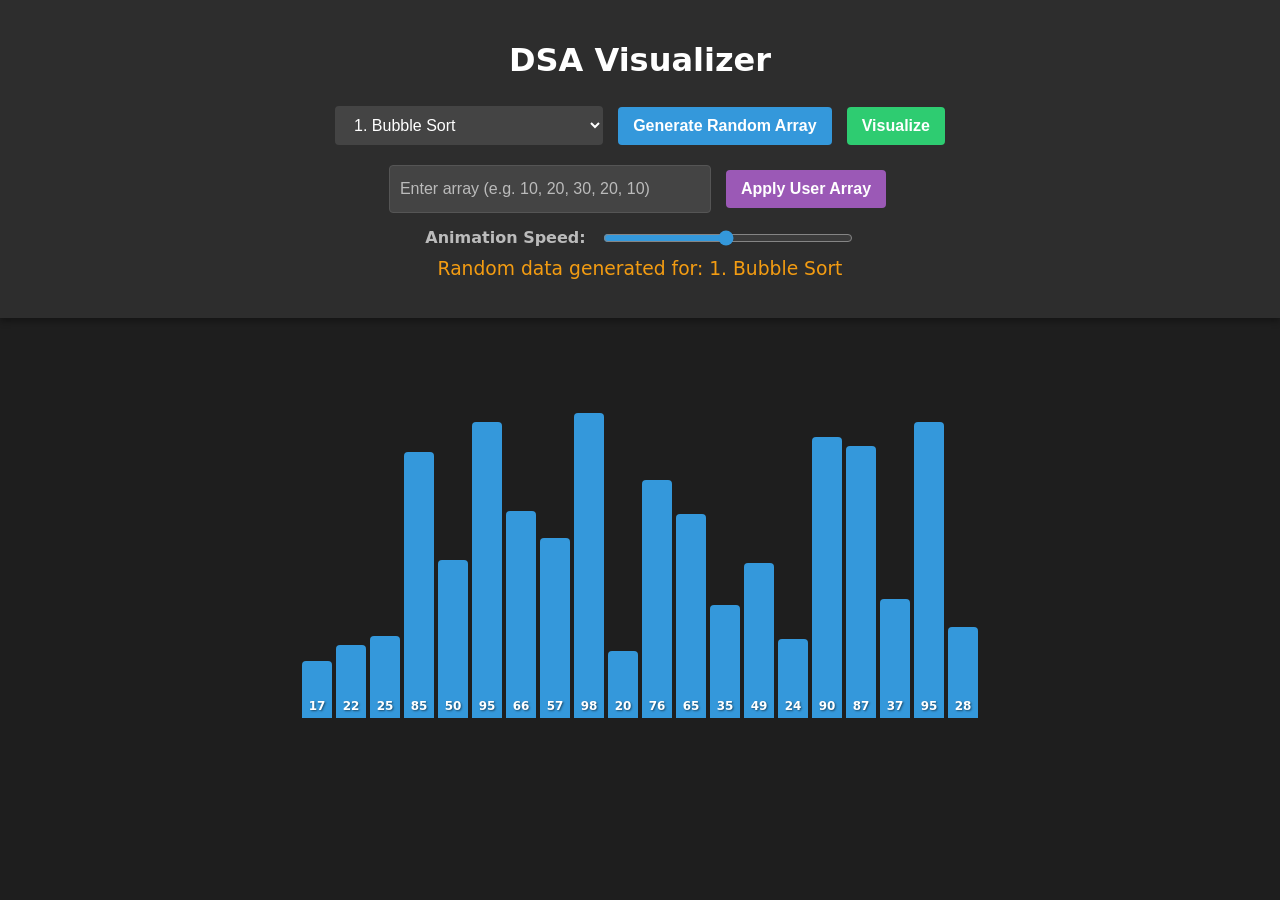
==== index.html @ 634cfc48 "Add files via upload" ====
<!DOCTYPE html>
<html lang="en">
<head>
    <meta charset="UTF-8">
    <meta name="viewport" content="width=device-width, initial-scale=1.0">
    <title>DSA Algorithms Visualizer</title>
    <link rel="stylesheet" href="style.css">
</head>
<body>
    <div class="header">
        <h1>DSA Visualizer</h1>
        <div class="controls">
            <select id="algo-select">
                <optgroup label="Sorting">
                    <option value="bubbleSort">1. Bubble Sort</option>
                    <option value="selectionSort">2. Selection Sort</option>
                </optgroup>
                <optgroup label="Searching">
                    <option value="linearSearch">3. Linear Search</option>
                    <option value="binarySearch">4. Binary Search</option>
                </optgroup>
                <optgroup label="Stack">
                    <option value="stackOps">5. Stack (Push & Pop)</option>
                </optgroup>
                <optgroup label="Array Problems">
                    <option value="reverseArray">6. Reverse an Array</option>
                    <option value="findMax">7. Find Maximum Element</option>
                    <option value="moveZeroes">8. Move Zeroes to End</option>
                    <option value="twoPointerSum">9. Two Pointer Pair Sum</option>
                    <option value="palindromeArray">10. Check Palindrome Array</option>
                </optgroup>
            </select>
            <button id="generate-btn">Generate Random Array</button>
            <button id="start-btn" class="action-btn">Visualize</button>
        </div>
        
        <div class="custom-input-group">
            <input type="text" id="custom-array-input" placeholder="Enter array (e.g. 10, 20, 30, 20, 10)">
            <button id="apply-input-btn">Apply User Array</button>
        </div>

        <div class="speed-control-group">
            <label for="speed-slider">Animation Speed:</label>
            <input type="range" id="speed-slider" min="1" max="100" value="50">
        </div>

        <h3 id="status-text">Select an algorithm and click Visualize</h3>
    </div>
    
    <div id="array-container" class="container"></div>

    <script src="script.js"></script>
</body>
</html>
---- style.css ----
/* General Base Styles */
body {
    font-family: system-ui, -apple-system, sans-serif;
    background-color: #1e1e1e;
    color: white;
    text-align: center;
    margin: 0;
    padding: 0;
}

/* Welcome & Login Page Specific */
.welcome-body {
    display: flex;
    justify-content: center;
    align-items: center;
    height: 100vh;
    background: linear-gradient(135deg, #1e1e1e, #2980b9);
}

.welcome-container {
    background-color: rgba(0, 0, 0, 0.6);
    padding: 50px;
    border-radius: 12px;
    box-shadow: 0 10px 25px rgba(0,0,0,0.5);
}

.login-box { 
    width: 300px; 
}

.auth-input {
    width: 100%;
    padding: 12px;
    margin: 10px 0;
    box-sizing: border-box;
    border-radius: 4px;
    border: 1px solid #555;
    background-color: #444;
    color: white;
    font-size: 16px;
}

.auth-input::placeholder { color: #bbb; }

.features-list {
    text-align: left;
    margin: 20px auto;
    width: fit-content;
    font-size: 18px;
}

.start-link {
    display: inline-block;
    margin-top: 20px;
    padding: 15px 30px;
    background-color: #2ecc71;
    color: white;
    text-decoration: none;
    font-weight: bold;
    border-radius: 8px;
    transition: 0.3s;
    font-size: 16px;
}

.start-link:hover { background-color: #27ae60; }

.toggle-text {
    margin-top: 20px;
    font-size: 14px;
    color: #bbb;
}

.toggle-link {
    color: #3498db;
    cursor: pointer;
    font-weight: bold;
    transition: color 0.2s;
}

.toggle-link:hover {
    color: #2ecc71;
    text-decoration: underline;
}

/* Main App Header & Controls */
.header {
    padding: 20px;
    background-color: #2d2d2d;
    box-shadow: 0 4px 6px rgba(0,0,0,0.3);
}

select, button {
    padding: 10px 15px;
    margin: 5px;
    font-size: 16px;
    border-radius: 4px;
    border: none;
}

select {
    background-color: #444;
    color: white;
    cursor: pointer;
}

button {
    background-color: #3498db;
    color: white;
    cursor: pointer;
    font-weight: bold;
}

button:hover { background-color: #2980b9; }
button:disabled { background-color: #555; cursor: not-allowed; }

.action-btn { background-color: #2ecc71; }
.action-btn:hover { background-color: #27ae60; }

#status-text { margin-top: 10px; color: #f39c12; font-weight: normal; }

/* Custom Input Styles */
.custom-input-group {
    margin-top: 15px;
    display: flex;
    justify-content: center;
    gap: 10px;
}

#custom-array-input {
    width: 300px;
    padding: 10px;
    border-radius: 4px;
    border: 1px solid #555;
    background-color: #444;
    color: white;
    font-size: 16px;
}

#custom-array-input::placeholder { color: #bbb; }
#apply-input-btn { background-color: #9b59b6; color: white; border: none; }
#apply-input-btn:hover { background-color: #8e44ad; }

/* Speed Slider Styles */
.speed-control-group {
    margin-top: 15px;
    display: flex;
    justify-content: center;
    align-items: center;
    gap: 15px;
    font-weight: bold;
    color: #bbb;
}

#speed-slider {
    width: 250px;
    cursor: pointer;
    accent-color: #3498db;
}

/* Visualization Containers */
.container {
    display: flex;
    justify-content: center;
    align-items: flex-end;
    height: 350px;
    margin-top: 50px;
    gap: 4px;
}

.container.stack-mode {
    flex-direction: column-reverse; 
    align-items: center;
    gap: 4px;
}

/* Visualization Items (Bars) */
.bar {
    width: 30px; /* Widened slightly to fit numbers better */
    background-color: #3498db;
    border-radius: 4px 4px 0 0;
    transition: background-color 0.2s, height 0.2s, transform 0.2s;
    display: flex;
    justify-content: center;
    align-items: flex-end; /* Keeps the number at the bottom of the bar */
    padding-bottom: 5px;
    
    /* Makes numbers visible and readable */
    color: white; 
    font-size: 12px;
    font-weight: bold;
    text-shadow: 1px 1px 2px rgba(0,0,0,0.5); /* Prevents numbers from washing out on light colors */
}

/* Stack Items */
.stack-mode .bar {
    width: 150px;
    height: 40px !important;
    border-radius: 4px;
    align-items: center; /* Centers the text vertically inside the stack block */
    color: white; 
    font-size: 16px;
    border: 2px solid #2980b9;
    text-shadow: none; /* No shadow needed for stack blocks */
}
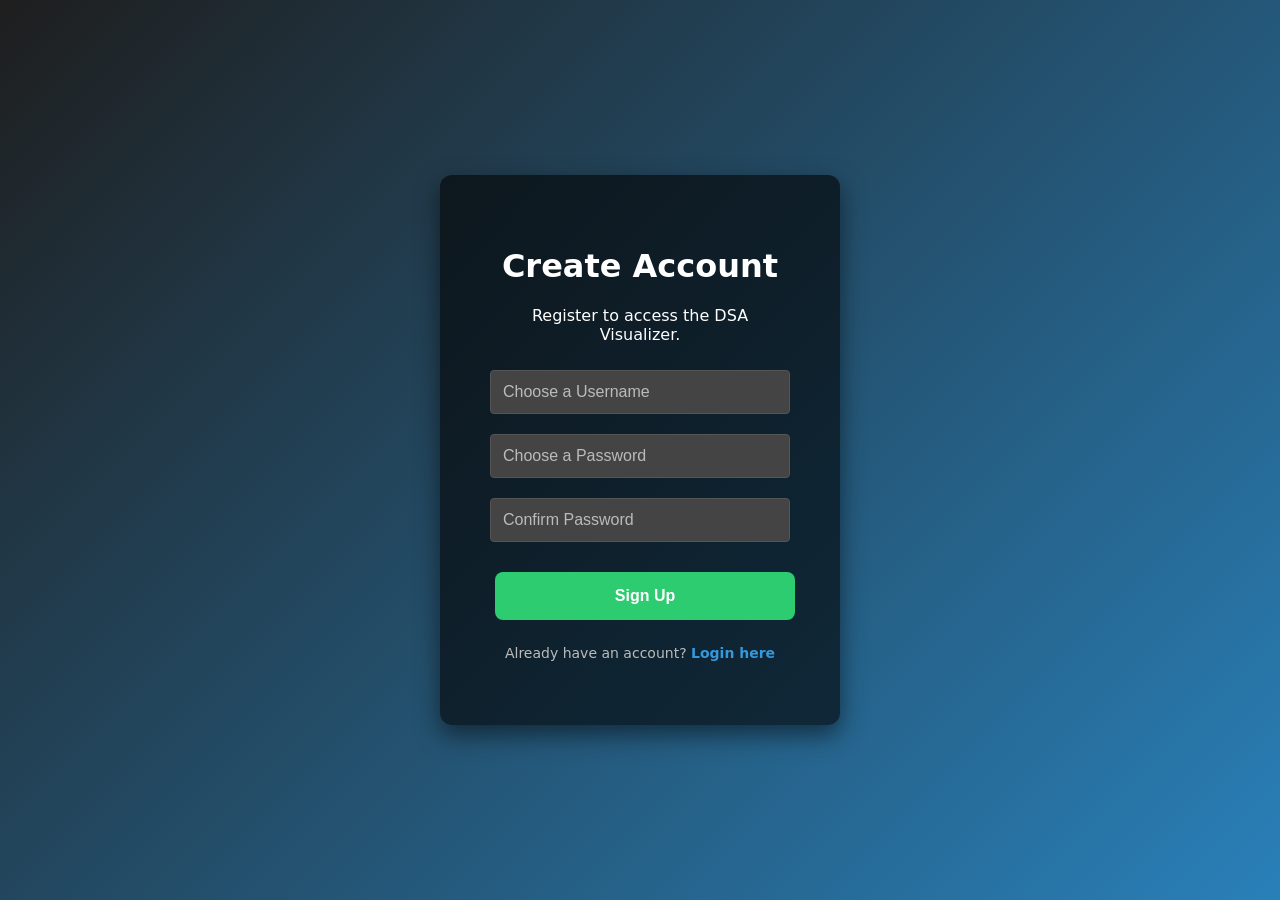
==== commit 68d793ac: "Add files via upload" ====
--- a/index.html
+++ b/index.html
@@ -5,6 +5,13 @@
     <meta name="viewport" content="width=device-width, initial-scale=1.0">
     <title>DSA Algorithms Visualizer</title>
     <link rel="stylesheet" href="style.css">
+    
+    <!-- Security Check: Redirect to login if not authenticated -->
+    <script>
+        if (sessionStorage.getItem("isLoggedIn") !== "true") {
+            window.location.replace("login.html");
+        }
+    </script>
 </head>
 <body>
     <div class="header">
@@ -45,6 +52,8 @@
         </div>
 
         <h3 id="status-text">Select an algorithm and click Visualize</h3>
+        
+        <button onclick="window.location.href='welcome.html'" style="background-color: #555; font-size: 14px; margin-top: 5px;">Back to Welcome Page</button>
     </div>
     
     <div id="array-container" class="container"></div>
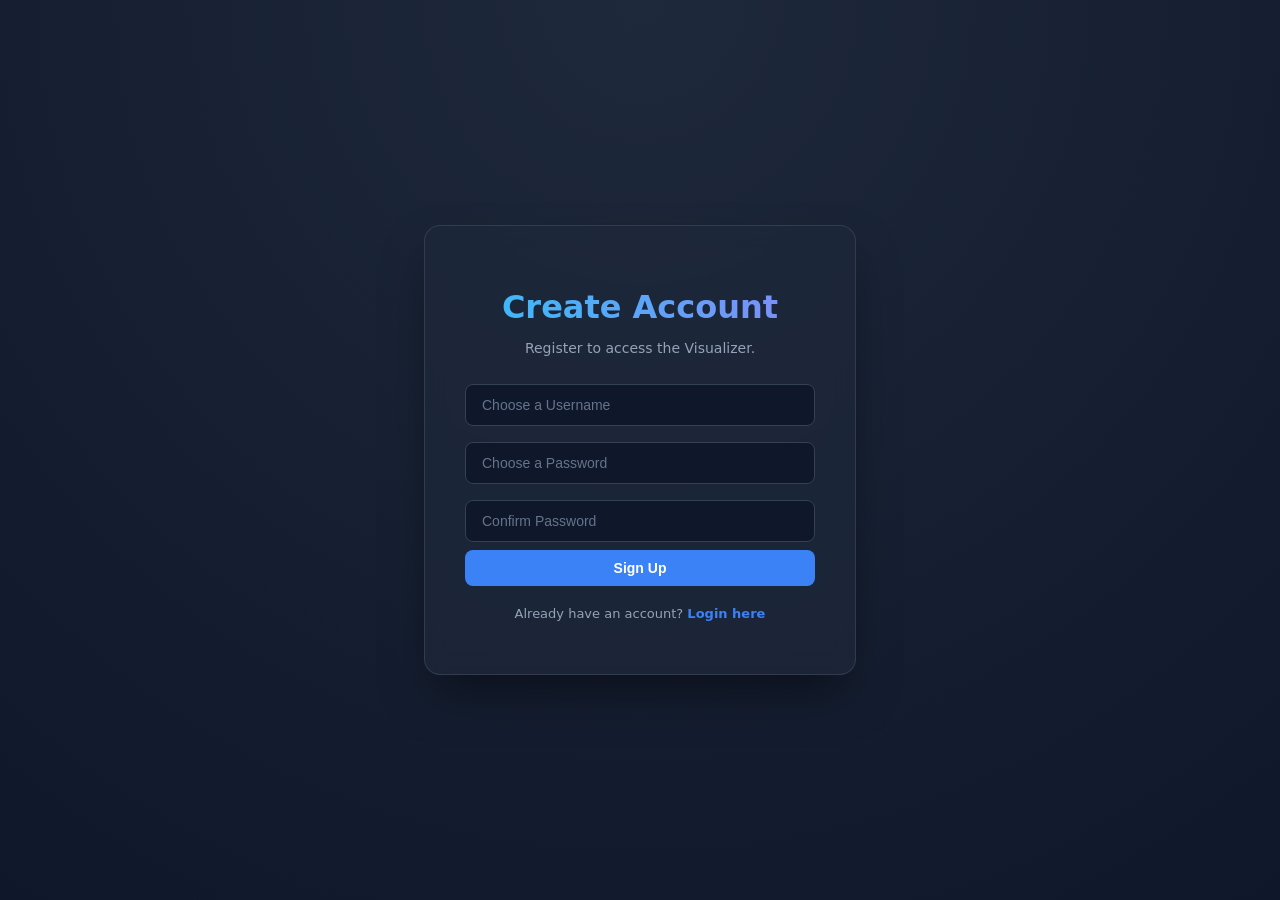
==== commit dd94ee65: "Add files via upload" ====
--- a/index.html
+++ b/index.html
@@ -3,61 +3,103 @@
 <head>
     <meta charset="UTF-8">
     <meta name="viewport" content="width=device-width, initial-scale=1.0">
-    <title>DSA Algorithms Visualizer</title>
+    <title>DSA Visualizer - Authentication</title>
     <link rel="stylesheet" href="style.css">
+</head>
+<body class="welcome-body">
     
-    <!-- Security Check: Redirect to login if not authenticated -->
+    <div id="signup-box" class="welcome-container login-box">
+        <h1 class="gradient-text">Create Account</h1>
+        <p class="subtitle">Register to access the Visualizer.</p>
+        
+        <form id="signup-form">
+            <input type="text" id="reg-username" class="auth-input" placeholder="Choose a Username" required>
+            <input type="password" id="reg-password" class="auth-input" placeholder="Choose a Password" required>
+            <input type="password" id="reg-confirm" class="auth-input" placeholder="Confirm Password" required>
+            <button type="submit" class="primary-btn" style="width: 100%;">Sign Up</button>
+        </form>
+        
+        <p id="signup-msg" class="status-message"></p>
+        
+        <p class="toggle-text">Already have an account? 
+            <span class="toggle-link" onclick="toggleView('login')">Login here</span>
+        </p>
+    </div>
+
+    <div id="login-box" class="welcome-container login-box" style="display: none;">
+        <h1 class="gradient-text">Student Login</h1>
+        <p class="subtitle">Enter your credentials to continue.</p>
+        
+        <form id="login-form">
+            <input type="text" id="username" class="auth-input" placeholder="Username" required>
+            <input type="password" id="password" class="auth-input" placeholder="Password" required>
+            <button type="submit" class="primary-btn" style="width: 100%;">Login</button>
+        </form>
+        
+        <p id="login-error-msg" class="status-message error-text" style="display: none;">Invalid username or password.</p>
+        
+        <p class="toggle-text">Don't have an account? 
+            <span class="toggle-link" onclick="toggleView('signup')">Create one</span>
+        </p>
+    </div>
+
     <script>
-        if (sessionStorage.getItem("isLoggedIn") !== "true") {
-            window.location.replace("login.html");
+        function toggleView(view) {
+            if (view === 'login') {
+                document.getElementById('signup-box').style.display = 'none';
+                document.getElementById('login-box').style.display = 'block';
+            } else {
+                document.getElementById('login-box').style.display = 'none';
+                document.getElementById('signup-box').style.display = 'block';
+            }
         }
+
+        document.getElementById('signup-form').addEventListener('submit', function(e) {
+            e.preventDefault(); 
+            const user = document.getElementById('reg-username').value.trim();
+            const pass = document.getElementById('reg-password').value;
+            const confirm = document.getElementById('reg-confirm').value;
+            const msg = document.getElementById('signup-msg');
+
+            // 1. Check if passwords match
+            if (pass !== confirm) {
+                msg.className = "status-message error-text";
+                msg.innerText = "Passwords do not match!";
+                return;
+            }
+
+            // 2. NEW: Check if user already exists
+            if (localStorage.getItem(user) !== null) {
+                msg.className = "status-message error-text";
+                msg.innerText = "Username already exists! Choose another.";
+                return;
+            }
+
+            // 3. Save new user
+            localStorage.setItem(user, pass);
+            msg.className = "status-message success-text";
+            msg.innerText = "Account created! Redirecting to login...";
+            
+            setTimeout(() => {
+                document.getElementById('signup-form').reset();
+                msg.innerText = "";
+                toggleView('login');
+            }, 1500); 
+        });
+
+        document.getElementById('login-form').addEventListener('submit', function(e) {
+            e.preventDefault(); 
+            const user = document.getElementById('username').value.trim();
+            const pass = document.getElementById('password').value;
+            const storedPass = localStorage.getItem(user);
+
+            if (storedPass && storedPass === pass) {
+                sessionStorage.setItem("isLoggedIn", "true"); 
+                window.location.href = "welcome.html";
+            } else {
+                document.getElementById('login-error-msg').style.display = "block";
+            }
+        });
     </script>
-</head>
-<body>
-    <div class="header">
-        <h1>DSA Visualizer</h1>
-        <div class="controls">
-            <select id="algo-select">
-                <optgroup label="Sorting">
-                    <option value="bubbleSort">1. Bubble Sort</option>
-                    <option value="selectionSort">2. Selection Sort</option>
-                </optgroup>
-                <optgroup label="Searching">
-                    <option value="linearSearch">3. Linear Search</option>
-                    <option value="binarySearch">4. Binary Search</option>
-                </optgroup>
-                <optgroup label="Stack">
-                    <option value="stackOps">5. Stack (Push & Pop)</option>
-                </optgroup>
-                <optgroup label="Array Problems">
-                    <option value="reverseArray">6. Reverse an Array</option>
-                    <option value="findMax">7. Find Maximum Element</option>
-                    <option value="moveZeroes">8. Move Zeroes to End</option>
-                    <option value="twoPointerSum">9. Two Pointer Pair Sum</option>
-                    <option value="palindromeArray">10. Check Palindrome Array</option>
-                </optgroup>
-            </select>
-            <button id="generate-btn">Generate Random Array</button>
-            <button id="start-btn" class="action-btn">Visualize</button>
-        </div>
-        
-        <div class="custom-input-group">
-            <input type="text" id="custom-array-input" placeholder="Enter array (e.g. 10, 20, 30, 20, 10)">
-            <button id="apply-input-btn">Apply User Array</button>
-        </div>
-
-        <div class="speed-control-group">
-            <label for="speed-slider">Animation Speed:</label>
-            <input type="range" id="speed-slider" min="1" max="100" value="50">
-        </div>
-
-        <h3 id="status-text">Select an algorithm and click Visualize</h3>
-        
-        <button onclick="window.location.href='welcome.html'" style="background-color: #555; font-size: 14px; margin-top: 5px;">Back to Welcome Page</button>
-    </div>
-    
-    <div id="array-container" class="container"></div>
-
-    <script src="script.js"></script>
 </body>
 </html>
--- a/style.css
+++ b/style.css
@@ -1,204 +1,202 @@
-/* General Base Styles */
+:root {
+    --bg-dark: #0f172a;
+    --panel-bg: #1e293b;
+    --panel-border: rgba(255, 255, 255, 0.1);
+    --primary: #3b82f6;
+    --primary-hover: #2563eb;
+    --success: #10b981;
+    --danger: #ef4444;
+    --danger-hover: #dc2626;
+    --warning: #f59e0b;
+    --text-main: #f8fafc;
+    --text-muted: #94a3b8;
+    --bar-default: #38bdf8;
+}
+
 body {
-    font-family: system-ui, -apple-system, sans-serif;
-    background-color: #1e1e1e;
-    color: white;
+    font-family: 'Inter', system-ui, -apple-system, sans-serif;
+    background-color: var(--bg-dark);
+    color: var(--text-main);
     text-align: center;
     margin: 0;
     padding: 0;
-}
-
-/* Welcome & Login Page Specific */
+    min-height: 100vh;
+}
+
+/* Typography */
+.gradient-text {
+    background: linear-gradient(to right, #38bdf8, #818cf8);
+    -webkit-background-clip: text;
+    -webkit-text-fill-color: transparent;
+    margin-bottom: 5px;
+}
+.subtitle { color: var(--text-muted); font-size: 14px; margin-bottom: 20px; }
+.status-message { margin-top: 15px; font-weight: 600; font-size: 14px; }
+.success-text { color: var(--success); }
+.error-text { color: var(--danger); }
+
+/* Authentication & Dashboard Screens */
 .welcome-body {
     display: flex;
     justify-content: center;
     align-items: center;
-    height: 100vh;
-    background: linear-gradient(135deg, #1e1e1e, #2980b9);
+    background: radial-gradient(circle at top, #1e293b 0%, #0f172a 100%);
 }
 
 .welcome-container {
-    background-color: rgba(0, 0, 0, 0.6);
-    padding: 50px;
-    border-radius: 12px;
-    box-shadow: 0 10px 25px rgba(0,0,0,0.5);
-}
-
-.login-box { 
-    width: 300px; 
-}
-
-.auth-input {
+    background-color: rgba(30, 41, 59, 0.7);
+    backdrop-filter: blur(10px);
+    padding: 40px;
+    border-radius: 16px;
+    border: 1px solid var(--panel-border);
+    box-shadow: 0 25px 50px -12px rgba(0, 0, 0, 0.5);
+}
+
+.login-box { width: 350px; }
+.dashboard-box { width: 500px; }
+
+/* Dashboard Features */
+.features-grid {
+    display: grid;
+    grid-template-columns: 1fr 1fr;
+    gap: 15px;
+    margin: 30px 0;
+}
+.feature-card {
+    background-color: rgba(255,255,255,0.05);
+    padding: 15px;
+    border-radius: 8px;
+    border: 1px solid var(--panel-border);
+    font-size: 14px;
+    font-weight: 500;
+}
+.dashboard-actions { display: flex; gap: 15px; justify-content: center; }
+
+/* Inputs & Forms */
+.auth-input, .modern-input, .modern-select {
     width: 100%;
-    padding: 12px;
-    margin: 10px 0;
+    padding: 12px 16px;
+    margin: 8px 0;
     box-sizing: border-box;
-    border-radius: 4px;
-    border: 1px solid #555;
-    background-color: #444;
+    border-radius: 8px;
+    border: 1px solid #334155;
+    background-color: #0f172a;
     color: white;
-    font-size: 16px;
-}
-
-.auth-input::placeholder { color: #bbb; }
-
-.features-list {
-    text-align: left;
-    margin: 20px auto;
-    width: fit-content;
-    font-size: 18px;
-}
-
-.start-link {
+    font-size: 14px;
+    transition: all 0.2s;
+}
+.auth-input:focus, .modern-input:focus, .modern-select:focus {
+    outline: none;
+    border-color: var(--primary);
+    box-shadow: 0 0 0 2px rgba(59, 130, 246, 0.3);
+}
+.auth-input::placeholder, .modern-input::placeholder { color: #64748b; }
+.modern-select { cursor: pointer; margin: 0; width: auto; }
+.modern-input { width: 220px; margin: 0; }
+
+/* Buttons */
+button, .start-btn {
+    padding: 10px 18px;
+    font-size: 14px;
+    font-weight: 600;
+    border-radius: 8px;
+    border: none;
+    cursor: pointer;
+    transition: all 0.2s ease;
+    text-decoration: none;
     display: inline-block;
-    margin-top: 20px;
-    padding: 15px 30px;
-    background-color: #2ecc71;
-    color: white;
-    text-decoration: none;
-    font-weight: bold;
-    border-radius: 8px;
-    transition: 0.3s;
-    font-size: 16px;
-}
-
-.start-link:hover { background-color: #27ae60; }
-
-.toggle-text {
-    margin-top: 20px;
-    font-size: 14px;
-    color: #bbb;
-}
-
-.toggle-link {
-    color: #3498db;
-    cursor: pointer;
-    font-weight: bold;
-    transition: color 0.2s;
-}
-
-.toggle-link:hover {
-    color: #2ecc71;
-    text-decoration: underline;
-}
-
-/* Main App Header & Controls */
-.header {
-    padding: 20px;
-    background-color: #2d2d2d;
-    box-shadow: 0 4px 6px rgba(0,0,0,0.3);
-}
-
-select, button {
-    padding: 10px 15px;
-    margin: 5px;
-    font-size: 16px;
-    border-radius: 4px;
-    border: none;
-}
-
-select {
-    background-color: #444;
-    color: white;
-    cursor: pointer;
-}
-
-button {
-    background-color: #3498db;
-    color: white;
-    cursor: pointer;
-    font-weight: bold;
-}
-
-button:hover { background-color: #2980b9; }
-button:disabled { background-color: #555; cursor: not-allowed; }
-
-.action-btn { background-color: #2ecc71; }
-.action-btn:hover { background-color: #27ae60; }
-
-#status-text { margin-top: 10px; color: #f39c12; font-weight: normal; }
-
-/* Custom Input Styles */
-.custom-input-group {
-    margin-top: 15px;
-    display: flex;
-    justify-content: center;
+}
+.primary-btn { background-color: var(--primary); color: white; }
+.primary-btn:hover { background-color: var(--primary-hover); transform: translateY(-1px); }
+.secondary-btn { background-color: #334155; color: white; border: 1px solid var(--panel-border); }
+.secondary-btn:hover { background-color: #475569; }
+.danger-btn { background-color: var(--danger); color: white; }
+.danger-btn:hover { background-color: var(--danger-hover); }
+.small-btn { padding: 6px 12px; font-size: 12px; }
+.run-btn { background-color: var(--success); }
+.run-btn:hover { background-color: #059669; }
+button:disabled { opacity: 0.5; cursor: not-allowed; transform: none !important; }
+
+/* Auth Toggles */
+.toggle-text { margin-top: 20px; font-size: 13px; color: var(--text-muted); }
+.toggle-link { color: var(--primary); cursor: pointer; font-weight: 600; transition: color 0.2s; }
+.toggle-link:hover { color: #60a5fa; text-decoration: underline; }
+
+/* Main App Layout */
+.app-header {
+    background-color: var(--panel-bg);
+    border-bottom: 1px solid var(--panel-border);
+    padding: 20px 40px;
+    box-shadow: 0 4px 6px -1px rgba(0,0,0,0.2);
+}
+.header-top { display: flex; justify-content: space-between; align-items: center; margin-bottom: 20px; }
+
+.toolbar {
+    display: flex;
+    flex-wrap: wrap;
+    justify-content: center;
+    gap: 20px;
+    align-items: center;
+}
+.tool-group {
+    display: flex;
+    align-items: center;
     gap: 10px;
-}
-
-#custom-array-input {
-    width: 300px;
+    background-color: rgba(0,0,0,0.2);
     padding: 10px;
-    border-radius: 4px;
-    border: 1px solid #555;
-    background-color: #444;
-    color: white;
-    font-size: 16px;
-}
-
-#custom-array-input::placeholder { color: #bbb; }
-#apply-input-btn { background-color: #9b59b6; color: white; border: none; }
-#apply-input-btn:hover { background-color: #8e44ad; }
-
-/* Speed Slider Styles */
-.speed-control-group {
-    margin-top: 15px;
-    display: flex;
-    justify-content: center;
-    align-items: center;
-    gap: 15px;
-    font-weight: bold;
-    color: #bbb;
-}
-
-#speed-slider {
-    width: 250px;
-    cursor: pointer;
-    accent-color: #3498db;
-}
-
-/* Visualization Containers */
+    border-radius: 10px;
+    border: 1px solid var(--panel-border);
+}
+
+.speed-group { font-size: 13px; font-weight: 600; color: var(--text-muted); }
+#speed-slider { cursor: pointer; accent-color: var(--primary); width: 120px; }
+
+.status-bar {
+    margin: 20px auto 0;
+    padding: 10px;
+    background-color: rgba(245, 158, 11, 0.1);
+    color: var(--warning);
+    border-radius: 6px;
+    font-size: 14px;
+    font-weight: 500;
+    max-width: 600px;
+}
+
+/* Visualization Stage */
+.visualizer-stage { padding: 40px; }
 .container {
     display: flex;
     justify-content: center;
     align-items: flex-end;
-    height: 350px;
-    margin-top: 50px;
+    height: 400px;
     gap: 4px;
 }
-
-.container.stack-mode {
-    flex-direction: column-reverse; 
-    align-items: center;
-    gap: 4px;
-}
-
-/* Visualization Items (Bars) */
+.container.stack-mode { flex-direction: column-reverse; align-items: center; }
+
+/* The Bars */
 .bar {
-    width: 30px; /* Widened slightly to fit numbers better */
-    background-color: #3498db;
+    width: 35px; 
+    background-color: var(--bar-default);
     border-radius: 4px 4px 0 0;
-    transition: background-color 0.2s, height 0.2s, transform 0.2s;
-    display: flex;
-    justify-content: center;
-    align-items: flex-end; /* Keeps the number at the bottom of the bar */
-    padding-bottom: 5px;
-    
-    /* Makes numbers visible and readable */
+    transition: background-color 0.15s, height 0.15s, transform 0.15s;
+    display: flex;
+    justify-content: center;
+    align-items: flex-end; 
+    padding-bottom: 8px;
     color: white; 
-    font-size: 12px;
-    font-weight: bold;
-    text-shadow: 1px 1px 2px rgba(0,0,0,0.5); /* Prevents numbers from washing out on light colors */
+    font-size: 13px;
+    font-weight: 700;
+    text-shadow: 0px 1px 3px rgba(0,0,0,0.8);
+    box-shadow: 0 0 10px rgba(56, 189, 248, 0.2);
 }
 
 /* Stack Items */
 .stack-mode .bar {
-    width: 150px;
-    height: 40px !important;
-    border-radius: 4px;
-    align-items: center; /* Centers the text vertically inside the stack block */
-    color: white; 
-    font-size: 16px;
-    border: 2px solid #2980b9;
-    text-shadow: none; /* No shadow needed for stack blocks */
+    width: 180px;
+    height: 45px !important;
+    border-radius: 6px;
+    align-items: center; 
+    font-size: 15px;
+    border: 2px solid rgba(255,255,255,0.1);
+    box-shadow: 0 4px 6px rgba(0,0,0,0.3);
 }
